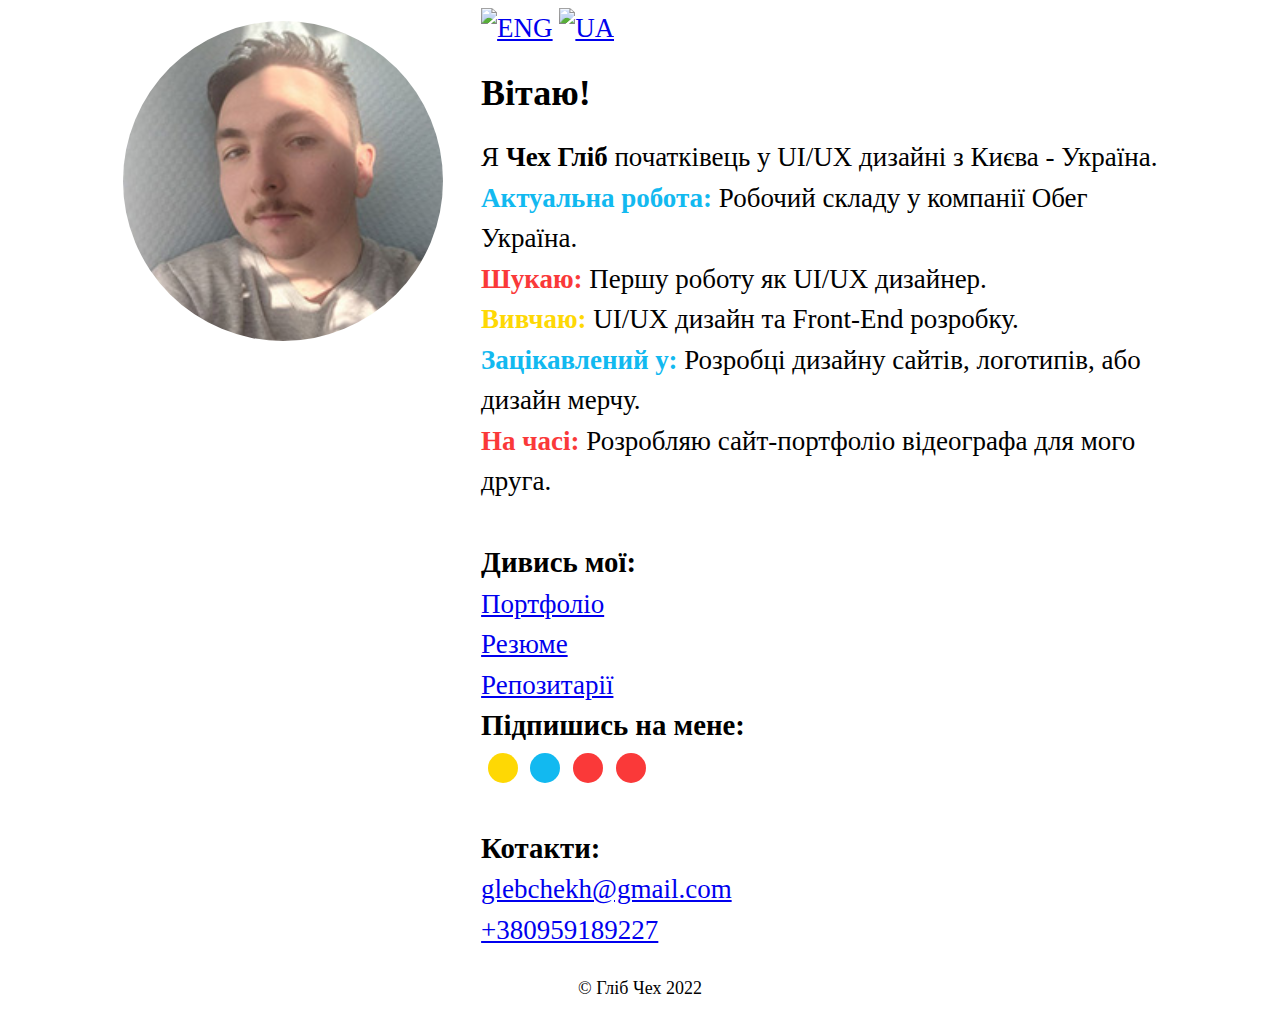
==== index2.html @ a344b211 "new photo2" ====
<!DOCTYPE html>
<html lang="en">
	<head>
			<meta charset="utf-8">

			<meta name="description" content="Site description">
	
			<meta name="keywords" content="keywords there">

			<meta name="viewport" content="width=device-width, initial-scale=1.0">

			<!-- <link rel="shortcut icon" href="/images/favicon.png (or ico?)" type="image/x-icon" /> -->

			<script src="js/javascript.js"></script>

			<script src="http://ajax.googleapis.com/ajax/libs/jquery/1.11.0/jquery.min.js"></script>
			
			<link rel="stylesheet" type="text/css" href="СSS/style.css">
			<link rel="stylesheet" href="СSS/normalize.css.css">
			<title>Чех Гліб Сайт-візитівка</title>
		
		
		<link rel="stylesheet" href="СSS/style.css">
	</head>
	<body>
		<div class="wraper">
		<!-- MAIN SECTION-->
		<main class="container">
			<div class="container_item item_1"><img src="Images/my photo pgpeg.jpg" alt="Beautiful face">
			</div>
			<div class="container_item item_2" >
				<a href="index.html"  class="translate"><img src="Images/enflag.png" alt="ENG"></a>
				<a href="index2.html" class="translate"><img src="Images/uaflag.png" alt="UA"></a>
				<h1>Вітаю!</h1>
			<p>Я <b>Чех Гліб </b> початківець у UI/UX дизайні з Києва - Україна. </p>
<p><span style="color: #12B9F0 "><strong>Актуальна робота:</strong></span>   Робочий складу у компанії Обег Україна.</p> 
<p><span style="color:#FA3939 "><strong>Шукаю:</strong></span> Першу роботу як UI/UX дизайнер.</p> 
<p><span style="color: #FED804"><strong>Вивчаю:</strong></span> UI/UX дизайн та Front-End розробку.</p> 
<p><span  style="color: #12B9F0 "><strong>Зацікавлений у:</strong></span>  Розробці дизайну сайтів, логотипів, або дизайн мерчу.</p> 
<p><span style="color:#FA3939 "><strong>На часі:</strong></span> Розробляю сайт-портфоліо відеографа для мого друга.
</p>
<br>
<h2>Дивись мої:</h2><br><a href="https://www.behance.net/glibchekh" target=”_blank”>Портфоліо</a><br>
	 <a href="https://www.linkedin.com/in/gleb-chekh-63345511b/" target=”_blank”>Резюме</a><br>
	 <a href="https://github.com/glebchekh" target=”_blank”>Репозитарії</a><br>
<h2>Підпишись на мене:</h2><br>
<a href="https://www.instagram.com/glebchekh/" target=”_blank”><div class="social instagram"></div></a>

<a href="https://t.me/glebchekh" target=”_blank”><div class="social telegram"></div></a>

<a href="https://www.youtube.com/channel/UC5uSsup4PGuhAD0V5NTiqHw" target=”_blank”><div class="social youtube"></div></a>

<a href="https://ru.pinterest.com/glebchekh/_saved/" target=”_blank”><div class="social pinterest"></div></a><br><br>
<h2>Котакти:</h2>
<br>
<a href="mailto:glebchekh@gmail.com">glebchekh@gmail.com</a><br>

<a href=”tel:+380959189227”>+380959189227</a>
</div>			
		</main>
		<!-- MAIN SECTION-->
		<!-- FOOTER -->
		<footer class="footer"><p> © Гліб Чех 2022</p>
			
		</footer>
		<!-- FOOTER -->

		</div>
	</body>
</html>
---- СSS/style.css ----
body,html {
  height: 100%;
  font-size: 3vh;
  font-family: Nunito Sans;
  line-height: 4.5vh;
}
.wraper { /* Звернути увагу */
  min-height: 100%;
  display: flex;
  flex-direction: column;
}

.container{
  min-height: 100%;
  margin: 0px 8vw 0px 8vw;
  position: relative;
  display: flex;
  flex: 1 1 auto;
  }
 
.item_1{
  width: 35%;
  height: auto;
  }

.item_1 img{ 
  width: 25vw;
  margin: 1vw 1vw 1vw 1vw;
  border-radius: 50%;
  display: inline-block;
  }

.item_2{
  width: 65%;
  height: auto;
  display: inline-block;
  }

.item_2 h1{
  font-size: 4vh;
  text-indent: 0;
}
.item_2 p{
  margin: 0px;
  font-size: 3vh;
  text-indent: 2;
}
.item_2 h2{
  font-family: Nunito Sans;
  font-size: 3.2vh;
  display: inline;

}
.item_2 a{
  font-family: Nunito Sans;
  margin: 0px;
  font-size: 3vh;
}
.item_2 .viewmy{
  display: inline-block;
}

  

/*FOLLOW ME*/
.social{
  width: 30px;
  height: 30px;
  border-radius: 50%;
  box-sizing: border-box;
  float: left;
  margin: 0.5vw;
  }
.instagram{
  background-color: #FED804;
  }
.telegram{
  background-color: #12B9F0;
  }
.youtube{
  background-color: #FA3939;
  }
.pinterest{
  background-color: #FA3939;
  }


/*FOOTER*/
.footer{
  width: 100%;
  text-align: center;
  font-size: 2vh ;

}
/*FOOTER*/


@media screen and (max-width: 800px) {
  body {
  font-size: 2.5vw;
  line-height: 4vh;
}
  .container{
  height: 95%;
  margin: 0px 8vw 0px 8vw;
  position: relative;
  display: flex;
  flex-direction: column;
}

  .item_1 {
    text-align: center;
    width: 100%; 
}

  .item_1 img{ 
  width: 60vw;
  margin: 3vw 1vw 1vw 1vw;
  border-radius: 50%;
}
  
  .item_2 {
    width: 100%; 
}

  .item_2 h1{
  text-align: center;
  font-size: 4vw;
  text-indent: 0;
}

.item_2 p{
  margin: 0px;
  font-size: 3vw;
  text-indent: 2;
}

}
---- СSS/style.css ----
body,html {
  height: 100%;
  font-size: 3vh;
  font-family: Nunito Sans;
  line-height: 4.5vh;
}
.wraper { /* Звернути увагу */
  min-height: 100%;
  display: flex;
  flex-direction: column;
}

.container{
  min-height: 100%;
  margin: 0px 8vw 0px 8vw;
  position: relative;
  display: flex;
  flex: 1 1 auto;
  }
 
.item_1{
  width: 35%;
  height: auto;
  }

.item_1 img{ 
  width: 25vw;
  margin: 1vw 1vw 1vw 1vw;
  border-radius: 50%;
  display: inline-block;
  }

.item_2{
  width: 65%;
  height: auto;
  display: inline-block;
  }

.item_2 h1{
  font-size: 4vh;
  text-indent: 0;
}
.item_2 p{
  margin: 0px;
  font-size: 3vh;
  text-indent: 2;
}
.item_2 h2{
  font-family: Nunito Sans;
  font-size: 3.2vh;
  display: inline;

}
.item_2 a{
  font-family: Nunito Sans;
  margin: 0px;
  font-size: 3vh;
}
.item_2 .viewmy{
  display: inline-block;
}

  

/*FOLLOW ME*/
.social{
  width: 30px;
  height: 30px;
  border-radius: 50%;
  box-sizing: border-box;
  float: left;
  margin: 0.5vw;
  }
.instagram{
  background-color: #FED804;
  }
.telegram{
  background-color: #12B9F0;
  }
.youtube{
  background-color: #FA3939;
  }
.pinterest{
  background-color: #FA3939;
  }


/*FOOTER*/
.footer{
  width: 100%;
  text-align: center;
  font-size: 2vh ;

}
/*FOOTER*/


@media screen and (max-width: 800px) {
  body {
  font-size: 2.5vw;
  line-height: 4vh;
}
  .container{
  height: 95%;
  margin: 0px 8vw 0px 8vw;
  position: relative;
  display: flex;
  flex-direction: column;
}

  .item_1 {
    text-align: center;
    width: 100%; 
}

  .item_1 img{ 
  width: 60vw;
  margin: 3vw 1vw 1vw 1vw;
  border-radius: 50%;
}
  
  .item_2 {
    width: 100%; 
}

  .item_2 h1{
  text-align: center;
  font-size: 4vw;
  text-indent: 0;
}

.item_2 p{
  margin: 0px;
  font-size: 3vw;
  text-indent: 2;
}

}
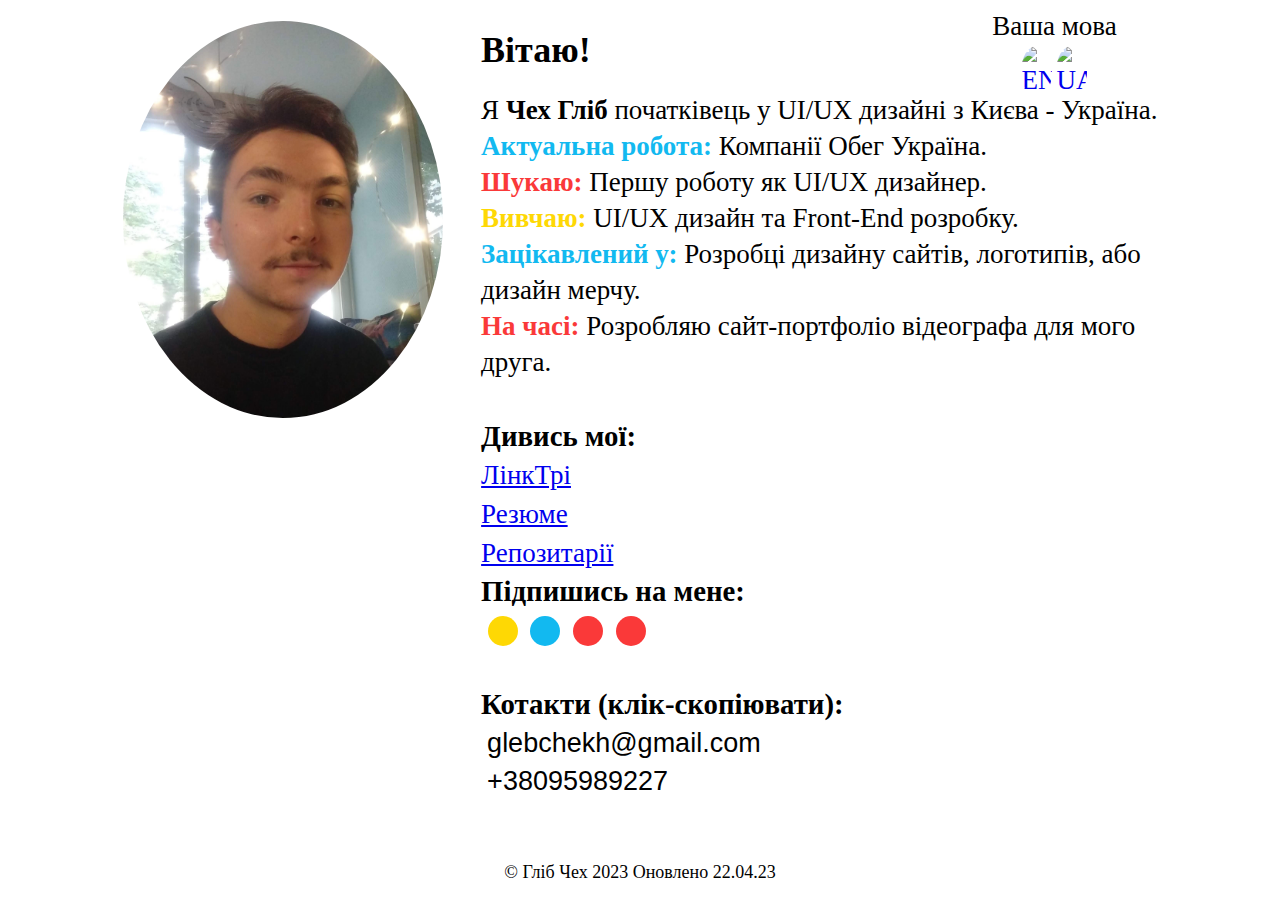
==== commit 722eb883: "22.04.23" ====
--- a/index2.html
+++ b/index2.html
@@ -18,29 +18,28 @@
 			<link rel="stylesheet" type="text/css" href="СSS/style.css">
 			<link rel="stylesheet" href="СSS/normalize.css.css">
 			<title>Чех Гліб Сайт-візитівка</title>
-		
-		
-		<link rel="stylesheet" href="СSS/style.css">
+	
 	</head>
 	<body>
 		<div class="wraper">
 		<!-- MAIN SECTION-->
 		<main class="container">
-			<div class="container_item item_1"><img src="Images/my photo pgpeg.jpg" alt="Beautiful face">
+			<div class="container_item item_1"><img src="Images/Photo2.jpg" alt="Beautiful face">
 			</div>
 			<div class="container_item item_2" >
-				<a href="index.html"  class="translate"><img src="Images/enflag.png" alt="ENG"></a>
-				<a href="index2.html" class="translate"><img src="Images/uaflag.png" alt="UA"></a>
-				<h1>Вітаю!</h1>
+				
+
+				<div class="translate_block"><p>Ваша мова</p><a href="index.html"  class="translate"><img src="Images/enflag.png" alt="ENG"></a><a href="index2.html" class="translate"><img src="Images/uaflag.png" alt="UA"></a></div>
+			<h1>Вітаю!</h1>
 			<p>Я <b>Чех Гліб </b> початківець у UI/UX дизайні з Києва - Україна. </p>
-<p><span style="color: #12B9F0 "><strong>Актуальна робота:</strong></span>   Робочий складу у компанії Обег Україна.</p> 
+<p><span style="color: #12B9F0 "><strong>Актуальна робота:</strong></span> Компанії Обег Україна.</p> 
 <p><span style="color:#FA3939 "><strong>Шукаю:</strong></span> Першу роботу як UI/UX дизайнер.</p> 
 <p><span style="color: #FED804"><strong>Вивчаю:</strong></span> UI/UX дизайн та Front-End розробку.</p> 
 <p><span  style="color: #12B9F0 "><strong>Зацікавлений у:</strong></span>  Розробці дизайну сайтів, логотипів, або дизайн мерчу.</p> 
 <p><span style="color:#FA3939 "><strong>На часі:</strong></span> Розробляю сайт-портфоліо відеографа для мого друга.
 </p>
 <br>
-<h2>Дивись мої:</h2><br><a href="https://www.behance.net/glibchekh" target=”_blank”>Портфоліо</a><br>
+<h2>Дивись мої:</h2><br><a href="https://linktr.ee/glebchekh" target=”_blank”> ЛінкТрі</a><br>
 	 <a href="https://www.linkedin.com/in/gleb-chekh-63345511b/" target=”_blank”>Резюме</a><br>
 	 <a href="https://github.com/glebchekh" target=”_blank”>Репозитарії</a><br>
 <h2>Підпишись на мене:</h2><br>
@@ -51,16 +50,16 @@
 <a href="https://www.youtube.com/channel/UC5uSsup4PGuhAD0V5NTiqHw" target=”_blank”><div class="social youtube"></div></a>
 
 <a href="https://ru.pinterest.com/glebchekh/_saved/" target=”_blank”><div class="social pinterest"></div></a><br><br>
-<h2>Котакти:</h2>
+<h2>Котакти (клік-скопіювати):</h2>
 <br>
-<a href="mailto:glebchekh@gmail.com">glebchekh@gmail.com</a><br>
+<button id="p1" onclick="copyToClipboard('#p1')" >glebchekh@gmail.com</button>
+<br>
+<button id="p2" onclick="copyToClipboard('#p2')" >+38095989227</button>
 
-<a href=”tel:+380959189227”>+380959189227</a>
-</div>			
 		</main>
 		<!-- MAIN SECTION-->
 		<!-- FOOTER -->
-		<footer class="footer"><p> © Гліб Чех 2022</p>
+		<footer class="footer"><p> © Гліб Чех 2023 Оновлено 22.04.23</p>
 			
 		</footer>
 		<!-- FOOTER -->
--- a/СSS/style.css
+++ b/СSS/style.css
@@ -1,141 +1,217 @@
 
 body,html {
   height: 100%;
-  font-size: 3vh;
+  font-size: 4vh;
   font-family: Nunito Sans;
-  line-height: 4.5vh;
+  line-height: 1rem;
 }
 .wraper { /* Звернути увагу */
   min-height: 100%;
   display: flex;
   flex-direction: column;
 }
-
-.container{
-  min-height: 100%;
-  margin: 0px 8vw 0px 8vw;
-  position: relative;
-  display: flex;
-  flex: 1 1 auto;
-  }
- 
-.item_1{
-  width: 35%;
-  height: auto;
-  }
-
-.item_1 img{ 
-  width: 25vw;
-  margin: 1vw 1vw 1vw 1vw;
-  border-radius: 50%;
-  display: inline-block;
-  }
-
-.item_2{
-  width: 65%;
-  height: auto;
-  display: inline-block;
-  }
-
-.item_2 h1{
-  font-size: 4vh;
-  text-indent: 0;
-}
-.item_2 p{
-  margin: 0px;
-  font-size: 3vh;
-  text-indent: 2;
-}
-.item_2 h2{
-  font-family: Nunito Sans;
-  font-size: 3.2vh;
-  display: inline;
-
-}
-.item_2 a{
-  font-family: Nunito Sans;
-  margin: 0px;
-  font-size: 3vh;
-}
-.item_2 .viewmy{
-  display: inline-block;
-}
-
-  
-
-/*FOLLOW ME*/
-.social{
-  width: 30px;
-  height: 30px;
-  border-radius: 50%;
-  box-sizing: border-box;
-  float: left;
-  margin: 0.5vw;
-  }
-.instagram{
-  background-color: #FED804;
-  }
-.telegram{
-  background-color: #12B9F0;
-  }
-.youtube{
-  background-color: #FA3939;
-  }
-.pinterest{
-  background-color: #FA3939;
-  }
-
-
+/*Container*/
+  .container{
+    min-height: 100%;
+    margin: 0px 8vw 0px 8vw;
+    position: relative;
+    display: flex;
+    flex: 1 1 auto;
+  }
+   /*Item_1*/
+      .item_1{
+        width: 35%;
+        height: auto;
+      }
+
+      .item_1 img{ 
+        width: 25vw;
+        margin: 1vw 1vw 1vw 1vw;
+        border-radius: 50%;
+        display: inline-block;
+      }
+   /*Item_1*/
+
+  /*Item_2*/
+    .item_2{
+      width: 65%;
+      height: auto;
+      display: inline-block;
+    }
+      .translate_block{
+      text-align: center;
+      position: absolute;
+      right:5%;
+      font-size: 2vh;
+    }
+    .translate img{
+      width: 35px;
+      border-radius: 50%;
+      box-sizing: border-box;
+      display: inline-block;
+      padding: 2px;
+    }
+
+    .item_2 h1{
+      font-size: 4vh;
+      text-indent: 0;
+    }
+    .item_2 p{
+      margin: 0px;
+      font-size: 3vh;
+      text-indent: 2;
+    }
+    .item_2 h2{
+      font-family: Nunito Sans;
+      font-size: 3.2vh;
+      display: inline;
+
+    }
+    .item_2 a{
+      font-family: Nunito Sans;
+      margin: 0px;
+      font-size: 3vh;
+    }
+    .item_2 .viewmy{
+      display: inline-block;
+    }
+
+    .item_2 #p1,#p2{
+      font-size: 3vh;
+      background: none;
+      border: none;
+    }
+
+    #p1:hover{
+      color:#12B9F0;
+    }
+    #p2:hover{
+      color:#12B9F0;
+    }
+    #p1:active{
+      color:#FA3939;
+    }
+
+    #p2:active{
+      color:#FA3939;
+    }
+  /* #p1::before{ 
+      content: attr(data-hover);
+      visibility: hidden;
+      opacity: 0;
+      background-color:gray;
+      position: absolute;
+      z-index: -1;
+      margin-left: 16%;
+
+
+     }
+
+    #p1:hover:before {
+      opacity: 1;
+      visibility: visible;
+    }*/
+  /*Item_2*/
+
+  /*FOLLOW ME*/
+  .social{
+    width: 30px;
+    height: 30px;
+    border-radius: 50%;
+    box-sizing: border-box;
+    float: left;
+    margin: 0.5vw;
+    }
+  .instagram{
+    background-color: #FED804;
+    }
+  .telegram{
+    background-color: #12B9F0;
+    }
+  .youtube{
+    background-color: #FA3939;
+    }
+  .pinterest{
+    background-color: #FA3939;
+    }
+  /*FOLLOW ME*/
+/*Container*/
 /*FOOTER*/
-.footer{
-  width: 100%;
-  text-align: center;
-  font-size: 2vh ;
-
-}
+  .footer{
+    width: 100%;
+    text-align: center;
+    font-size:2vh;
+
+   }
 /*FOOTER*/
 
-
-@media screen and (max-width: 800px) {
+/*@media screen*/
+
+  @media screen and (max-width: 62rem) {
   body {
-  font-size: 2.5vw;
-  line-height: 4vh;
-}
-  .container{
-  height: 95%;
-  margin: 0px 8vw 0px 8vw;
-  position: relative;
-  display: flex;
-  flex-direction: column;
-}
-
-  .item_1 {
+  font-size: 1vw;
+  line-height: 1rem;
+  }
+    .container{
+    height: 95%;
+    margin: 0px 8vw 0px 8vw;
+    position: relative;
+    display: flex;
+    flex-direction: column;
+  }
+
+    .item_1 {
+      text-align: center;
+      width: 100%; 
+  }
+
+    .item_1 img{ 
+    width: 60vw;
+    margin: 3vw 1vw 1vw 1vw;
+    border-radius: 50%;
+  }
+    
+    .item_2 {
+      width: 100%; 
+  }
+
+    .item_2 h1{
     text-align: center;
-    width: 100%; 
-}
-
-  .item_1 img{ 
-  width: 60vw;
-  margin: 3vw 1vw 1vw 1vw;
-  border-radius: 50%;
-}
-  
-  .item_2 {
-    width: 100%; 
-}
-
-  .item_2 h1{
-  text-align: center;
-  font-size: 4vw;
-  text-indent: 0;
-}
-
-.item_2 p{
-  margin: 0px;
-  font-size: 3vw;
-  text-indent: 2;
-}
-
-}
-
-
+    font-size:  1.3rem;
+    text-indent: 0;
+  }
+
+  .item_2 p{
+    margin: 0px;
+    font-size: 0.9rem;
+    text-indent: 2;
+  }
+  .translate_block{
+    
+    font-size: 0.1rem;}
+
+  .item_2 h2{
+    font-size: 1rem;
+
+
+  }
+
+  .item_2 a{
+    font-size: 0.9rem;
+
+
+  }
+
+  .social{
+    width: 1.5rem;
+    height: 1.5rem;
+  }
+
+  }
+
+
+
+
+
+
+
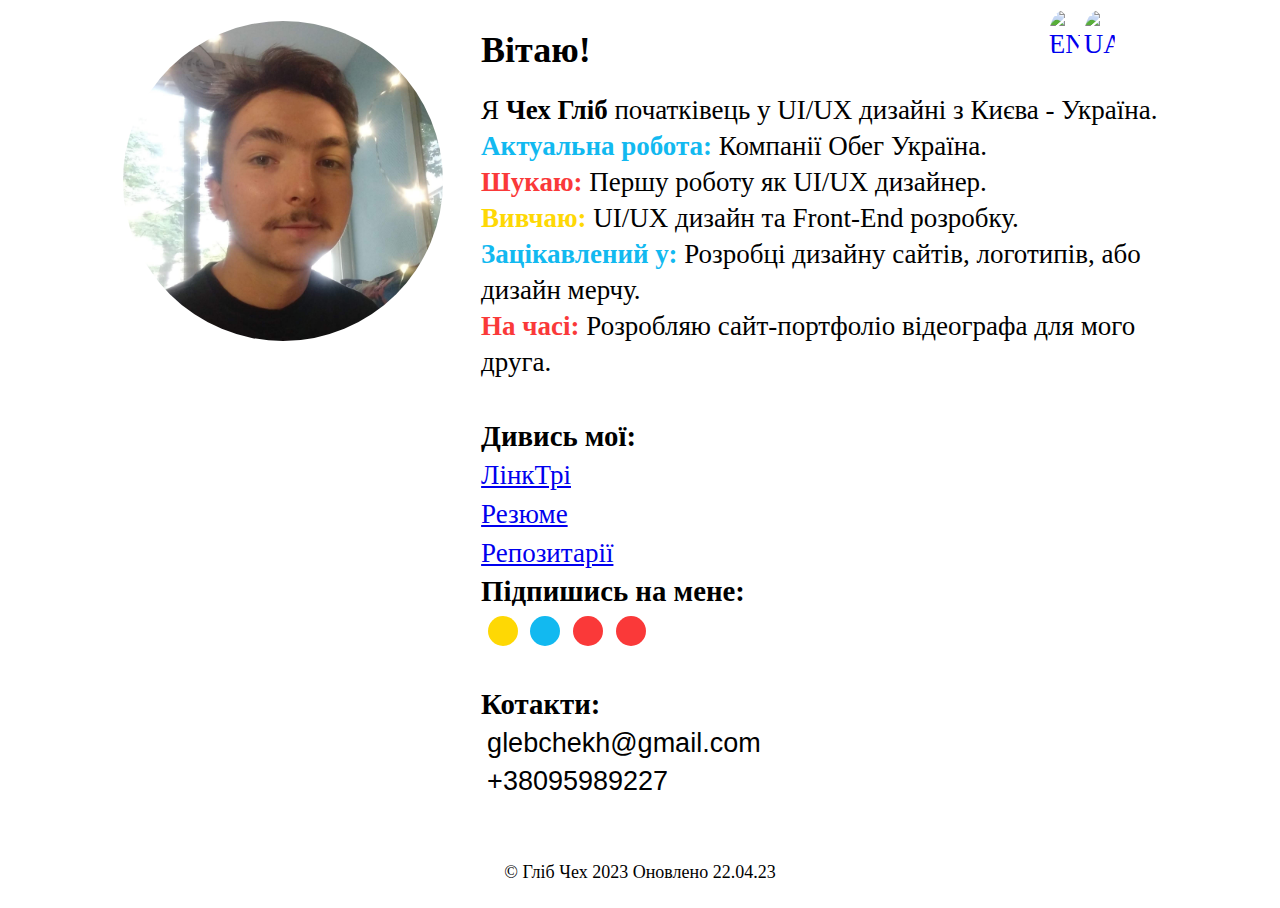
==== commit 483cca98: "22.04.23 3" ====
--- a/index2.html
+++ b/index2.html
@@ -29,7 +29,7 @@
 			<div class="container_item item_2" >
 				
 
-				<div class="translate_block"><p>Ваша мова</p><a href="index.html"  class="translate"><img src="Images/enflag.png" alt="ENG"></a><a href="index2.html" class="translate"><img src="Images/uaflag.png" alt="UA"></a></div>
+				<div class="translate_block"><a href="index.html"  class="translate"><img src="Images/enflag.png" alt="ENG"></a><a href="index2.html" class="translate"><img src="Images/uaflag.png" alt="UA"></a></div>
 			<h1>Вітаю!</h1>
 			<p>Я <b>Чех Гліб </b> початківець у UI/UX дизайні з Києва - Україна. </p>
 <p><span style="color: #12B9F0 "><strong>Актуальна робота:</strong></span> Компанії Обег Україна.</p> 
@@ -50,7 +50,7 @@
 <a href="https://www.youtube.com/channel/UC5uSsup4PGuhAD0V5NTiqHw" target=”_blank”><div class="social youtube"></div></a>
 
 <a href="https://ru.pinterest.com/glebchekh/_saved/" target=”_blank”><div class="social pinterest"></div></a><br><br>
-<h2>Котакти (клік-скопіювати):</h2>
+<h2>Котакти:</h2>
 <br>
 <button id="p1" onclick="copyToClipboard('#p1')" >glebchekh@gmail.com</button>
 <br>
--- a/СSS/style.css
+++ b/СSS/style.css
@@ -39,7 +39,7 @@
       display: inline-block;
     }
       .translate_block{
-      text-align: center;
+    text-align: center;
       position: absolute;
       right:5%;
       font-size: 2vh;
@@ -176,7 +176,7 @@
   }
 
     .item_2 h1{
-    text-align: center;
+    text-align: left;
     font-size:  1.3rem;
     text-indent: 0;
   }
@@ -187,8 +187,14 @@
     text-indent: 2;
   }
   .translate_block{
-    
-    font-size: 0.1rem;}
+    position: absolute;
+    right: 0;
+    font-size: 0.1rem;
+    display: inline-block;
+  }
+  .translate img{
+      width: 1.5rem;
+    }
 
   .item_2 h2{
     font-size: 1rem;
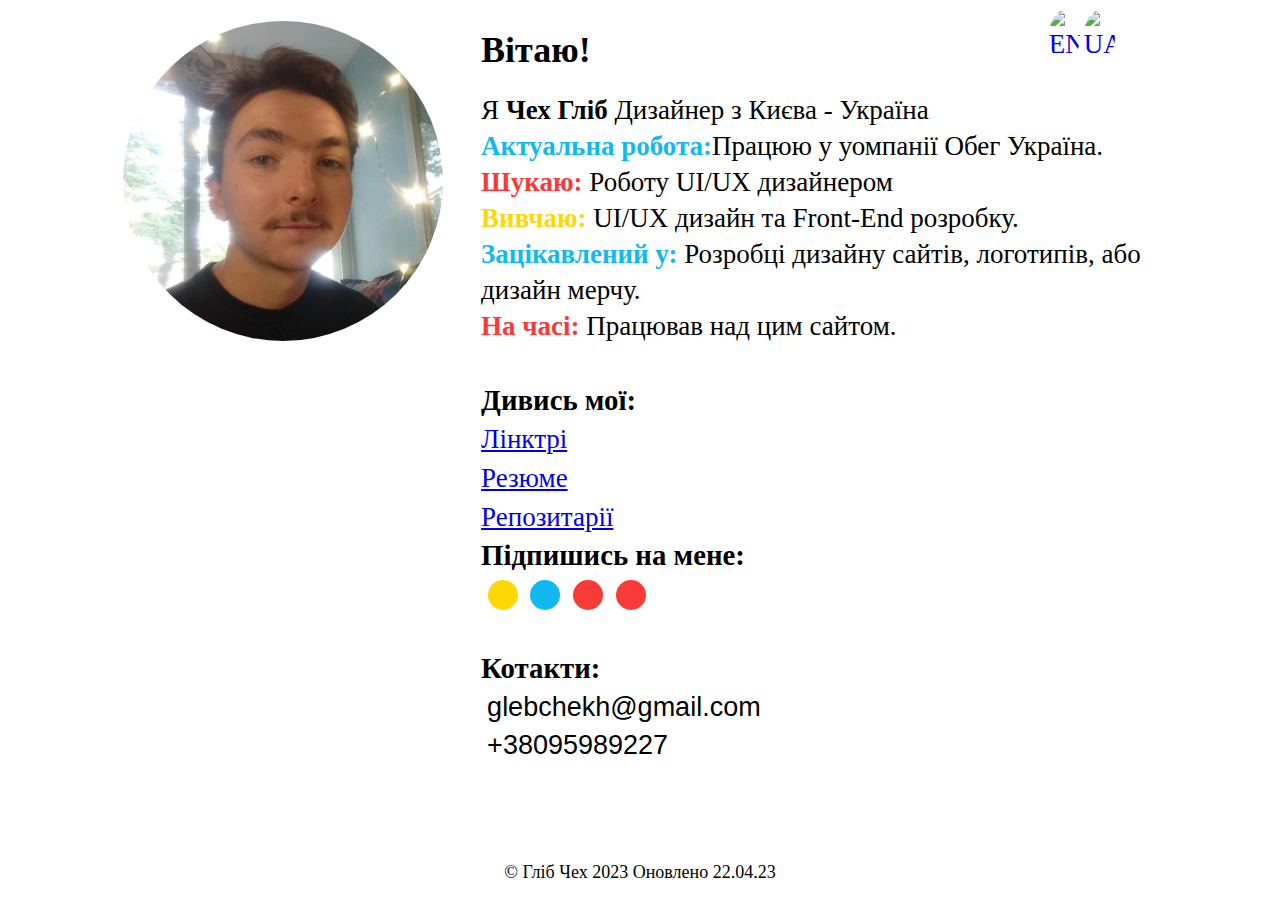
==== commit 6b3eb57d: "22.04.23 4 final" ====
--- a/index2.html
+++ b/index2.html
@@ -31,15 +31,15 @@
 
 				<div class="translate_block"><a href="index.html"  class="translate"><img src="Images/enflag.png" alt="ENG"></a><a href="index2.html" class="translate"><img src="Images/uaflag.png" alt="UA"></a></div>
 			<h1>Вітаю!</h1>
-			<p>Я <b>Чех Гліб </b> початківець у UI/UX дизайні з Києва - Україна. </p>
-<p><span style="color: #12B9F0 "><strong>Актуальна робота:</strong></span> Компанії Обег Україна.</p> 
-<p><span style="color:#FA3939 "><strong>Шукаю:</strong></span> Першу роботу як UI/UX дизайнер.</p> 
+			<p>Я <b>Чех Гліб </b> Дизайнер з Києва - Україна</p>
+<p><span style="color: #12B9F0 "><strong>Актуальна робота:</strong></span>Працюю у уомпанії Обег Україна.</p> 
+<p><span style="color:#FA3939 "><strong>Шукаю:</strong></span> Роботу UI/UX дизайнером</p> 
 <p><span style="color: #FED804"><strong>Вивчаю:</strong></span> UI/UX дизайн та Front-End розробку.</p> 
 <p><span  style="color: #12B9F0 "><strong>Зацікавлений у:</strong></span>  Розробці дизайну сайтів, логотипів, або дизайн мерчу.</p> 
-<p><span style="color:#FA3939 "><strong>На часі:</strong></span> Розробляю сайт-портфоліо відеографа для мого друга.
+<p><span style="color:#FA3939 "><strong>На часі:</strong></span> Працював над цим сайтом.
 </p>
 <br>
-<h2>Дивись мої:</h2><br><a href="https://linktr.ee/glebchekh" target=”_blank”> ЛінкТрі</a><br>
+<h2>Дивись мої:</h2><br><a href="https://linktr.ee/glebchekh" target=”_blank”> Лінктрі</a><br>
 	 <a href="https://www.linkedin.com/in/gleb-chekh-63345511b/" target=”_blank”>Резюме</a><br>
 	 <a href="https://github.com/glebchekh" target=”_blank”>Репозитарії</a><br>
 <h2>Підпишись на мене:</h2><br>
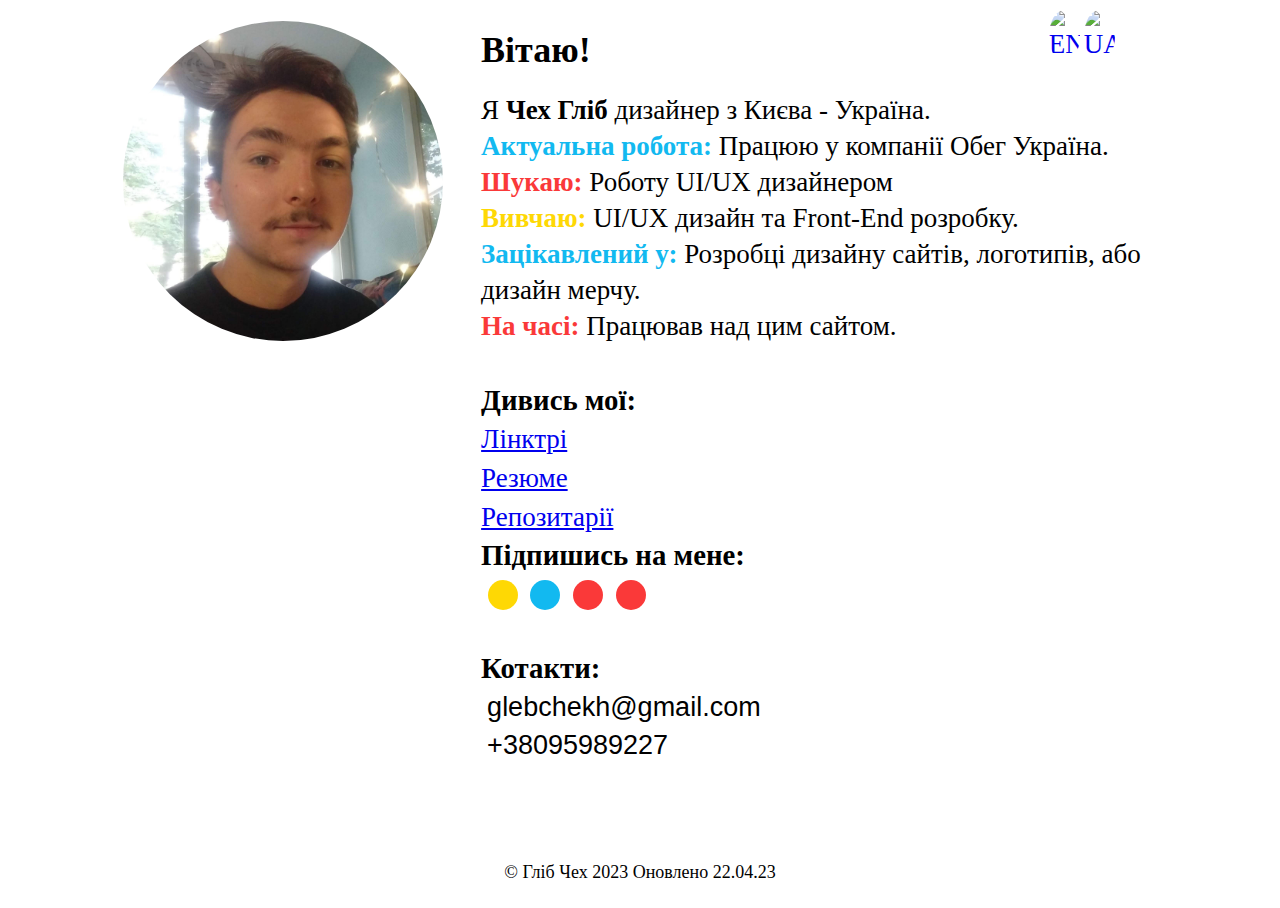
==== commit 32d68716: "22.04.23 8 final" ====
--- a/index2.html
+++ b/index2.html
@@ -31,8 +31,8 @@
 
 				<div class="translate_block"><a href="index.html"  class="translate"><img src="Images/enflag.png" alt="ENG"></a><a href="index2.html" class="translate"><img src="Images/uaflag.png" alt="UA"></a></div>
 			<h1>Вітаю!</h1>
-			<p>Я <b>Чех Гліб </b> Дизайнер з Києва - Україна</p>
-<p><span style="color: #12B9F0 "><strong>Актуальна робота:</strong></span>Працюю у уомпанії Обег Україна.</p> 
+			<p>Я <b>Чех Гліб </b> дизайнер з Києва - Україна.</p>
+<p><span style="color: #12B9F0 "><strong>Актуальна робота: </strong></span> Працюю у компанії Обег Україна.</p> 
 <p><span style="color:#FA3939 "><strong>Шукаю:</strong></span> Роботу UI/UX дизайнером</p> 
 <p><span style="color: #FED804"><strong>Вивчаю:</strong></span> UI/UX дизайн та Front-End розробку.</p> 
 <p><span  style="color: #12B9F0 "><strong>Зацікавлений у:</strong></span>  Розробці дизайну сайтів, логотипів, або дизайн мерчу.</p> 
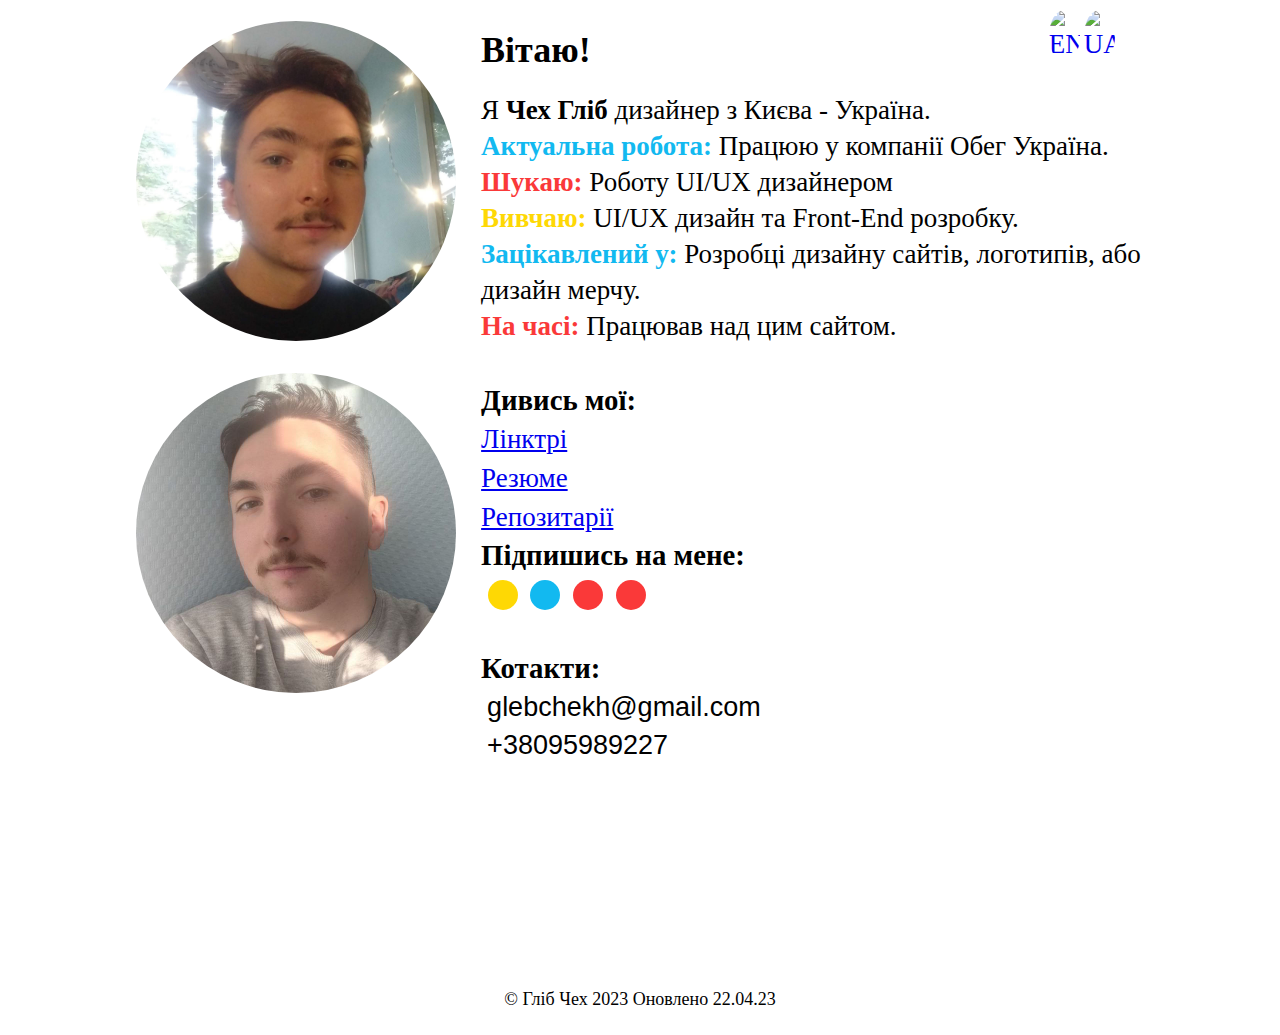
==== commit 7da86414: "22.04.23 9 final" ====
--- a/index2.html
+++ b/index2.html
@@ -17,6 +17,7 @@
 			
 			<link rel="stylesheet" type="text/css" href="СSS/style.css">
 			<link rel="stylesheet" href="СSS/normalize.css.css">
+			<link rel='stylesheet' href='https://cdnjs.cloudflare.com/ajax/libs/Swiper/4.4.6/css/swiper.min.css'>
 			<title>Чех Гліб Сайт-візитівка</title>
 	
 	</head>
@@ -24,7 +25,24 @@
 		<div class="wraper">
 		<!-- MAIN SECTION-->
 		<main class="container">
-			<div class="container_item item_1"><img src="Images/Photo2.jpg" alt="Beautiful face">
+			<div class="container_item item_1">
+				<section>
+				<!-- Swiper -->
+				<div class="swiper-container">
+				  <div class="swiper-wrapper">
+				    <div class="swiper-slide"><img src="Images/Photo2.jpg" alt=""> </div>
+				    <div class="swiper-slide"><img src="Images/Photo1.jpg" alt=""> </div>
+				    <div class="swiper-slide"><img src="Images/Photo3.jpg" alt=""> </div>
+				    
+				  </div>
+				  <!-- Pagination -->
+				  <div class="swiper-pagination"></div>
+				  <!-- Arrows -->
+				  <div class="swiper-button-next"></div>
+				  <div class="swiper-button-prev"></div>
+				</div>
+				  
+				</section>
 			</div>
 			<div class="container_item item_2" >
 				
@@ -65,6 +83,18 @@
 		<!-- FOOTER -->
 
 		</div>
+		<script src='https://cdnjs.cloudflare.com/ajax/libs/Swiper/4.4.6/js/swiper.min.js'></script>
+		<script  src=" js/javascript.js">
+		</script>
+		<script type="text/javascript">
+					function copyToClipboard(element) {
+			  var $temp = $("<input>");
+			  $("body").append($temp);
+			  $temp.val($(element).text()).select();
+			  document.execCommand("copy");
+			  $temp.remove();
+			}
+		</script>
 	</body>
 </html>
 
--- a/СSS/style.css
+++ b/СSS/style.css
@@ -29,7 +29,50 @@
         margin: 1vw 1vw 1vw 1vw;
         border-radius: 50%;
         display: inline-block;
+
+
       }
+
+section {
+  max-width: 700px;
+}
+
+.swiper-container {
+  width: 100%;
+  height: 100%;
+}
+.swiper-slide {
+  text-align: center;
+  font-size: 32px;
+  background: #fff;
+  min-height: 250px;
+  cursor: grab;
+  
+}
+.swiper-pagination-bullet {
+    background: #fff;
+    opacity: 1;
+    border: 2px solid #000;
+
+
+}
+.swiper-pagination-bullet-active {
+    background: gray !important;;
+    opacity: 1 !important;
+
+}
+
+.swiper-button-prev, .swiper-container-rtl .swiper-button-next {
+    background-image: url(data:image/svg+xml;charset=utf-8,%3Csvg%20xmlns%3D%27http%3A%2F%2Fwww.w3.org%2F2000%2Fsvg%27%20viewBox%3D%270%200%2027%2044%27%3E%3Cpath%20d%3D%27M0%2C22L22%2C0l2.1%2C2.1L4.2%2C22l19.9%2C19.9L22%2C44L0%2C22L0%2C22L0%2C22z%27%20fill%3D%27%23000%27%2F%3E%3C%2Fsvg%3E) !important;
+  left: 1.5rem !important;
+}
+.swiper-button-next, .swiper-container-rtl .swiper-button-prev {
+    background-image: url(data:image/svg+xml;charset=utf-8,%3Csvg%20xmlns%3D%27http%3A%2F%2Fwww.w3.org%2F2000%2Fsvg%27%20viewBox%3D%270%200%2027%2044%27%3E%3Cpath%20d%3D%27M27%2C22L27%2C22L5%2C44l-2.1-2.1L22.8%2C22L2.9%2C2.1L5%2C0L27%2C22L27%2C22z%27%20fill%3D%27%23000%27%2F%3E%3C%2Fsvg%3E) !important;
+    right: 1.5rem !important;
+}
+
+
+  
    /*Item_1*/
 
   /*Item_2*/
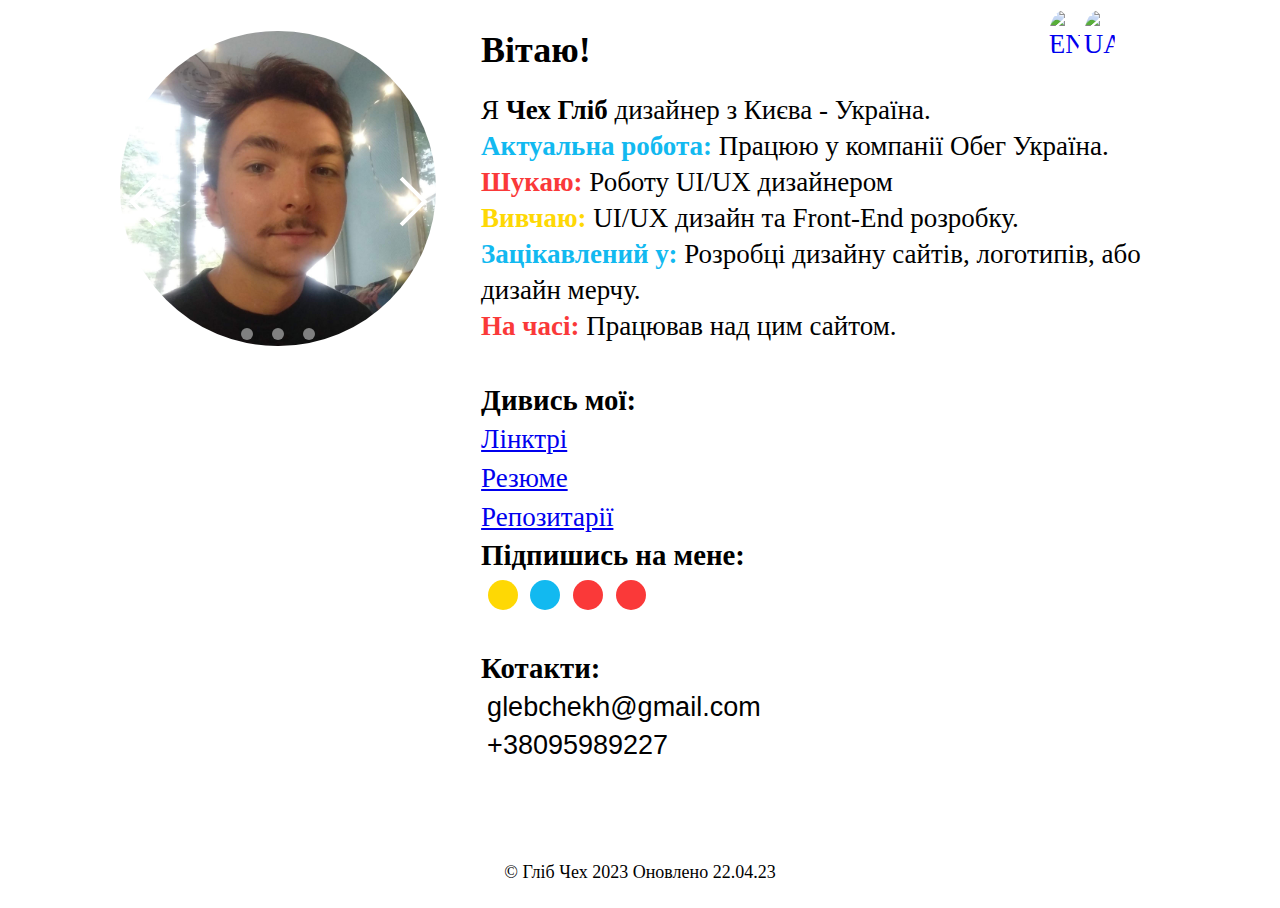
==== commit 97915fa8: "23.04.23. 1" ====
--- a/index2.html
+++ b/index2.html
@@ -17,7 +17,7 @@
 			
 			<link rel="stylesheet" type="text/css" href="СSS/style.css">
 			<link rel="stylesheet" href="СSS/normalize.css.css">
-			<link rel='stylesheet' href='https://cdnjs.cloudflare.com/ajax/libs/Swiper/4.4.6/css/swiper.min.css'>
+	
 			<title>Чех Гліб Сайт-візитівка</title>
 	
 	</head>
@@ -26,24 +26,35 @@
 		<!-- MAIN SECTION-->
 		<main class="container">
 			<div class="container_item item_1">
-				<section>
-				<!-- Swiper -->
-				<div class="swiper-container">
-				  <div class="swiper-wrapper">
-				    <div class="swiper-slide"><img src="Images/Photo2.jpg" alt=""> </div>
-				    <div class="swiper-slide"><img src="Images/Photo1.jpg" alt=""> </div>
-				    <div class="swiper-slide"><img src="Images/Photo3.jpg" alt=""> </div>
-				    
-				  </div>
-				  <!-- Pagination -->
-				  <div class="swiper-pagination"></div>
-				  <!-- Arrows -->
-				  <div class="swiper-button-next"></div>
-				  <div class="swiper-button-prev"></div>
+						<div class="slider-container">
+		  <div class="slider">
+		    <div class="slides">
+		      <div id="slides__1" class="slide">
+		        <img src="Images/Photo2.jpg">
+		        <a class="slide__prev" href="#slides__4" title="Next"></a>
+		        <a class="slide__next" href="#slides__2" title="Next"></a>
+		      </div>
+		      <div id="slides__2" class="slide">
+		        <img src="Images/Photo1.jpg">
+		        <a class="slide__prev" href="#slides__1" title="Prev"></a>
+		        <a class="slide__next" href="#slides__3" title="Next"></a>
+		      </div>
+		      <div id="slides__3" class="slide">
+		        <img src="Images/Photo3.jpg">
+		        <a class="slide__prev" href="#slides__2" title="Prev"></a>
+		        <a class="slide__next" href="#slides__4" title="Next"></a>
+		      </div>
+		    </div>
+		    <div class="slider__nav">
+		      <a class="slider__navlink" href="#slides__1"></a>
+		      <a class="slider__navlink" href="#slides__2"></a>
+		      <a class="slider__navlink" href="#slides__3"></a>
+		      
+		    </div>
+		 	 </div>
+		</div>
+			
 				</div>
-				  
-				</section>
-			</div>
 			<div class="container_item item_2" >
 				
 
@@ -83,9 +94,7 @@
 		<!-- FOOTER -->
 
 		</div>
-		<script src='https://cdnjs.cloudflare.com/ajax/libs/Swiper/4.4.6/js/swiper.min.js'></script>
-		<script  src=" js/javascript.js">
-		</script>
+		
 		<script type="text/javascript">
 					function copyToClipboard(element) {
 			  var $temp = $("<input>");
--- a/СSS/style.css
+++ b/СSS/style.css
@@ -25,7 +25,7 @@
       }
 
       .item_1 img{ 
-        width: 25vw;
+        width: 100%;
         margin: 1vw 1vw 1vw 1vw;
         border-radius: 50%;
         display: inline-block;
@@ -33,44 +33,101 @@
 
       }
 
-section {
-  max-width: 700px;
-}
-
-.swiper-container {
+
+.slider-container{
+  margin:10px;
+}
+.slider {
+  width: 90%;
+  max-width: 600px;
+  height: 27vW;
+  text-align: center;
+  overflow: hidden;
+  position: relative;
+}
+
+.slides {
+  display: flex;
+  overflow-x: scroll;
+  position: relative;
+  scroll-behavior: smooth;
+  scroll-snap-type: x mandatory;
+}
+
+.slide {
+  display: flex;
+  justify-content: center;
+  align-items: center;
+  flex-shrink: 0;
   width: 100%;
-  height: 100%;
-}
-.swiper-slide {
+  height: auto ;
+  scroll-snap-align: center;
+  margin-right: 0px;
+  box-sizing: border-box;
+  background:white;
+  transform-origin: center center;
+  transform: scale(1);
+}
+
+.slide a {
+  background: none;
+  border: none;
+}
+
+a.slide__prev,
+.slider::before {
+  transform: rotate(135deg);
+  -webkit-transform: rotate(135deg);
+  left: 5%;
+}
+
+a.slide__next,
+.slider::after {
+  transform: rotate(-45deg);
+  -webkit-transform: rotate(-45deg);
+  right: 5%;
+}
+
+.slider::before,
+.slider::after,
+.slide__prev,
+.slide__next {
+  position: absolute;
+  top: 48%;
+  width: 35px;
+  height: 35px;
+  border: solid white;
+  border-width: 0 4px 4px 0;
+  padding: 3px;
+  box-sizing: border-box;
+}
+
+.slider::before,
+.slider::after {
+  content: "";
+  z-index: 1;
+  background: none;
+  pointer-events: none;
+}
+
+.slider__nav {
+  box-sizing: border-box;
+  position: absolute;
+  bottom: 5%;
+  left: 50%;
+  width: 200px;
+  margin-left: -100px;
   text-align: center;
-  font-size: 32px;
-  background: #fff;
-  min-height: 250px;
-  cursor: grab;
-  
-}
-.swiper-pagination-bullet {
-    background: #fff;
-    opacity: 1;
-    border: 2px solid #000;
-
-
-}
-.swiper-pagination-bullet-active {
-    background: gray !important;;
-    opacity: 1 !important;
-
-}
-
-.swiper-button-prev, .swiper-container-rtl .swiper-button-next {
-    background-image: url(data:image/svg+xml;charset=utf-8,%3Csvg%20xmlns%3D%27http%3A%2F%2Fwww.w3.org%2F2000%2Fsvg%27%20viewBox%3D%270%200%2027%2044%27%3E%3Cpath%20d%3D%27M0%2C22L22%2C0l2.1%2C2.1L4.2%2C22l19.9%2C19.9L22%2C44L0%2C22L0%2C22L0%2C22z%27%20fill%3D%27%23000%27%2F%3E%3C%2Fsvg%3E) !important;
-  left: 1.5rem !important;
-}
-.swiper-button-next, .swiper-container-rtl .swiper-button-prev {
-    background-image: url(data:image/svg+xml;charset=utf-8,%3Csvg%20xmlns%3D%27http%3A%2F%2Fwww.w3.org%2F2000%2Fsvg%27%20viewBox%3D%270%200%2027%2044%27%3E%3Cpath%20d%3D%27M27%2C22L27%2C22L5%2C44l-2.1-2.1L22.8%2C22L2.9%2C2.1L5%2C0L27%2C22L27%2C22z%27%20fill%3D%27%23000%27%2F%3E%3C%2Fsvg%3E) !important;
-    right: 1.5rem !important;
-}
-
+}
+
+.slider__navlink {
+  display: inline-block;
+  height: 12px;
+  width: 12px;
+  border-radius: 50%;
+  background-color: gray;
+  margin: 0 5px 0 5px;
+}
 
   
    /*Item_1*/
@@ -203,17 +260,23 @@
     flex-direction: column;
   }
 
+
     .item_1 {
       text-align: center;
       width: 100%; 
   }
 
     .item_1 img{ 
-    width: 60vw;
+    width: 100%;
     margin: 3vw 1vw 1vw 1vw;
     border-radius: 50%;
   }
     
+
+.slider {
+  height: 80vW;
+}
+
     .item_2 {
       width: 100%; 
   }
@@ -255,12 +318,11 @@
     width: 1.5rem;
     height: 1.5rem;
   }
-
-  }
-
-
-
-
-
-
-
+}
+
+
+
+
+
+
+
